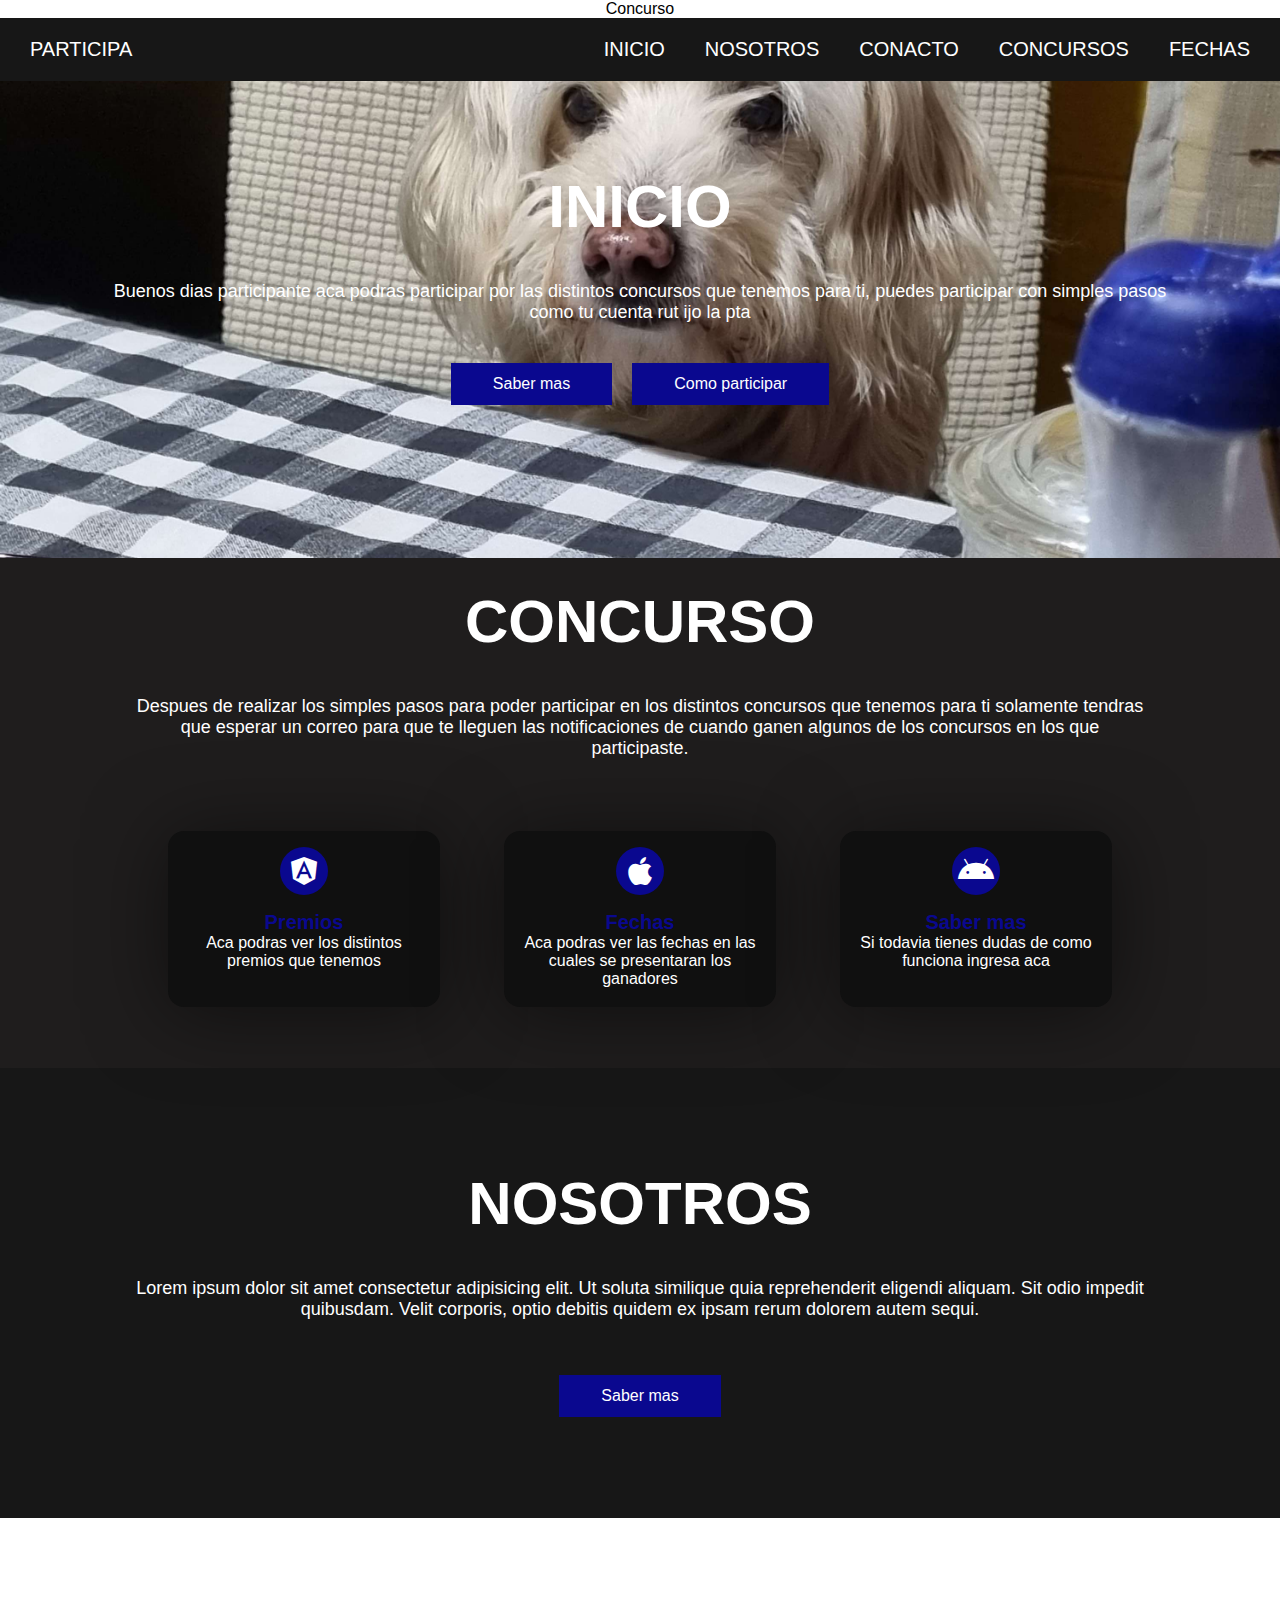
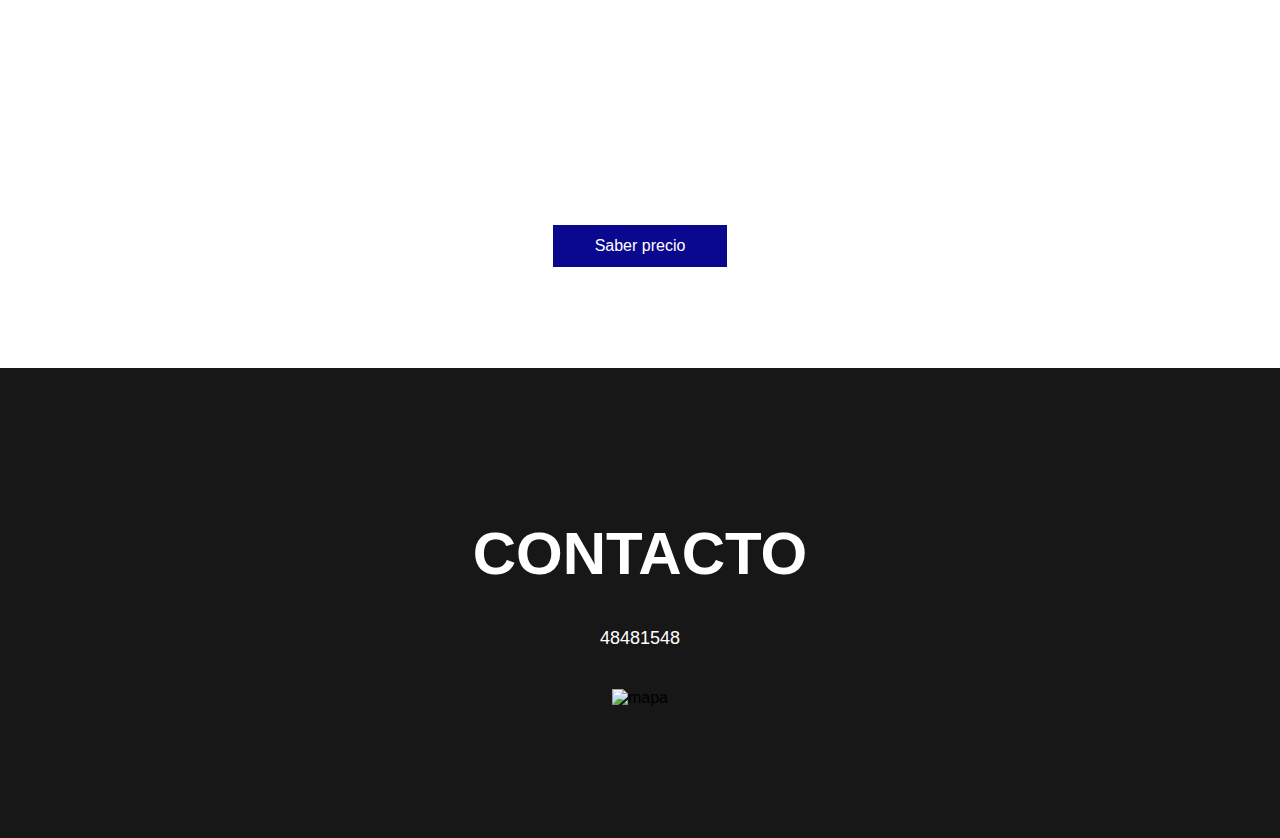
==== index.html @ dbeba2c4 "Rename CapoTambor.html to index.html" ====
<!DOCTYPE html>
<html lang="en">
<head>
    <meta charset="UTF-8">
    <meta http-equiv="X-UA-Compatible" content="IE=edge">
    <meta name="viewport" content="width=device-width, initial-scale=1.0">
    <link rel="stylesheet" href="https://cdnjs.cloudflare.com/ajax/libs/font-awesome/5.15.1/css/all.min.css">
    <link rel="stylesheet" href="style.css"
    <title>Concurso</title>

</head>
<body>

    <div class="head">

        <div class="logo">
            <a href="#">Participa</a>
        </div>

        <nav class="navbar">
            <a href="#">Inicio</a>
            <a href="#">Nosotros</a>
            <a href="#">Conacto</a>
            <a href="#">Concursos</a>
            <a href="#">Fechas</a>
        </nav>

    </div>

    <header class="content header">
        <h2 class="title">Inicio</h2>
        <p>
            Buenos dias participante aca podras participar por las distintos 
            concursos que tenemos para ti, puedes participar con simples pasos
            como tu cuenta rut ijo la pta
        </p>

        <div class="btn-home">
            <a href="#" class="btn">Saber mas</a>
            <a href="#" class="btn">Como participar</a>
        </div>
    </header>

    <section class="content sau">

        <h2 class="title">Concurso</h2>
        <p>Despues de realizar los simples pasos para poder participar en 
            los distintos concursos que tenemos para ti solamente tendras
            que esperar un correo para que te lleguen las notificaciones
            de cuando ganen algunos de los concursos en los que participaste.
        </p>
        
        <div class="box-container">

            <div class="box">
                <i class="fab fa-angular"></i>
                <h3>Premios</h3>
                <p>Aca podras ver los distintos premios que tenemos</p>
            </div>
            <div class="box">
                <i class="fab fa-apple"></i>
                <h3>Fechas</h3>
                <p>Aca podras ver las fechas en las cuales se presentaran
                    los ganadores
                </p>
            </div>
            <div class="box">
                <i class="fab fa-android"></i>
                <h3>Saber mas</h3>
                <p>Si todavia tienes dudas de como funciona ingresa aca</p>
            </div>

        </div>

    </section>

    <section class="content about">

        <h2 class="title">Nosotros</h2>
        <p>Lorem ipsum dolor sit amet consectetur 
            adipisicing elit. Ut soluta similique 
            quia reprehenderit eligendi aliquam. Sit 
            odio impedit quibusdam. Velit corporis, 
            optio debitis quidem ex ipsam rerum dolorem autem sequi.
        </p>

        <a href="#" class="btn">Saber mas</a>

    </section>

    <section class="content price">

        <article class="contain">
            <h2 class="title">Precio</h2>
            <p>Lorem ipsum dolor sit amet consectetur 
                adipisicing elit. Ut soluta similique 
                quia reprehenderit eligendi aliquam. Sit 
                odio impedit quibusdam. Velit corporis, 
                optio debitis quidem ex ipsam rerum dolorem autem sequi.
            </p>

            <a href="#" class="btn">Saber precio</a>

        </article>

    </section>

    <section class="content contact">
        <h2 class="title">Contacto</h2>
        <p>48481548</p>
        <figure class="map">
            <img src="img/mapa.png" height="220px" width="100%" alt="mapa">
        </figure>
    </section>
    
</body>
</html>
---- style.css ----
*{
    margin: 0;
    padding: 0;
    border: 0;
    font-size: 100%;
    vertical-align: baseline;
}

body {
    text-align: center;
    font-family: sans-serif;
}

.head {
    display: flex;
    align-items: center;
    justify-content: space-between;
    height: 63px;
    background: #171717;
    position: fixed;
    width: 100%;
    z-index: 100;
}

.navbar {
    display: flex;
    margin-right: 10px;
}

.logo {
    margin-left: 30px;
}

.logo a {
    text-decoration: none;
    color: #fff;
    text-transform: uppercase;
    font-size: 20px;
}

.navbar a {
    display: block;
    padding: 20px 20px;
    color: #fff;
    text-decoration: none;
    text-transform: uppercase;
    font-size: 20px;
}

.navbar a:hover {
    background: #3f3f3f;
}

.header {
    display: flex;
    justify-content: center;
    align-items: center;

}

.header {
    height: 60vh !important;
    background: url(img/tambor.jpg) no-repeat center;
    background-size: cover;
}

.title {
    margin-bottom: 40px;
    font-size: 60px;
    font-weight: 600;
    text-transform: uppercase;
    color: #fff;
}

p {
    margin-bottom: 40px;
    font-size: 18px;
    color: #fff;
    padding: 0 100px;
}

.btn {
    display: inline-block;
    margin-top: 15px;
    padding: 10px 40px;
    border: 2px solid #0a088f;
    color: #fff;
    text-decoration: none;
    background: #0a088f;
}

.btn:hover {
    background: none;
    
}

.btn-home {
    display: flex;
}

.btn-home a {
    margin: 0 10px;
}


.content {
    height: 50vh;
    display: flex;
    flex-direction: column;
    justify-content: center;
    align-items: center;
}

.sau {
    padding: 30px;
    background: #1f1d1d
}

.box-container {
    display: flex;
    justify-content: center;
    flex-wrap: wrap;
    text-align: center;

}

.box-container .box {
    height: 11rem;
    width: 17rem;
    background: #101010;
    text-align: center;
    border-radius: 1rem;
    box-shadow: 0 .3rem 5rem rgba(0, 0 , 0, .5);
    margin: 2rem;   
}

.box-container .box i {
    height: 3rem;
    width: 3rem;
    line-height: 3rem;
    text-align: center;
    border-radius: 50%;
    color: #fff;
    background: #0a088f;
    font-size: 2rem;
    margin: 1rem 0;

}

.box-container .box h3 {
    font-size: 20px;
    color: #0a088f;

}

.box-container .box p {
    padding: 0 15px;
    font-size: 16px;
}

.about {
    background: #171717;
}

.price {
    background: url(img/costos.jpg) no-repeat center;
    background-attachment: fixed;
    background-size: cover;
    text-align: center;
}


.contact {
    padding-top: 20px;
    background: #171717;
    padding-bottom: 0;
}


@media (max-width: 768px) {

    .title {
        margin-bottom: 0;
        font-size: 40px;
    }

    .sau {
        height: 100vh;
    }

    .navbar {
        display: none;
    }
   
    
}
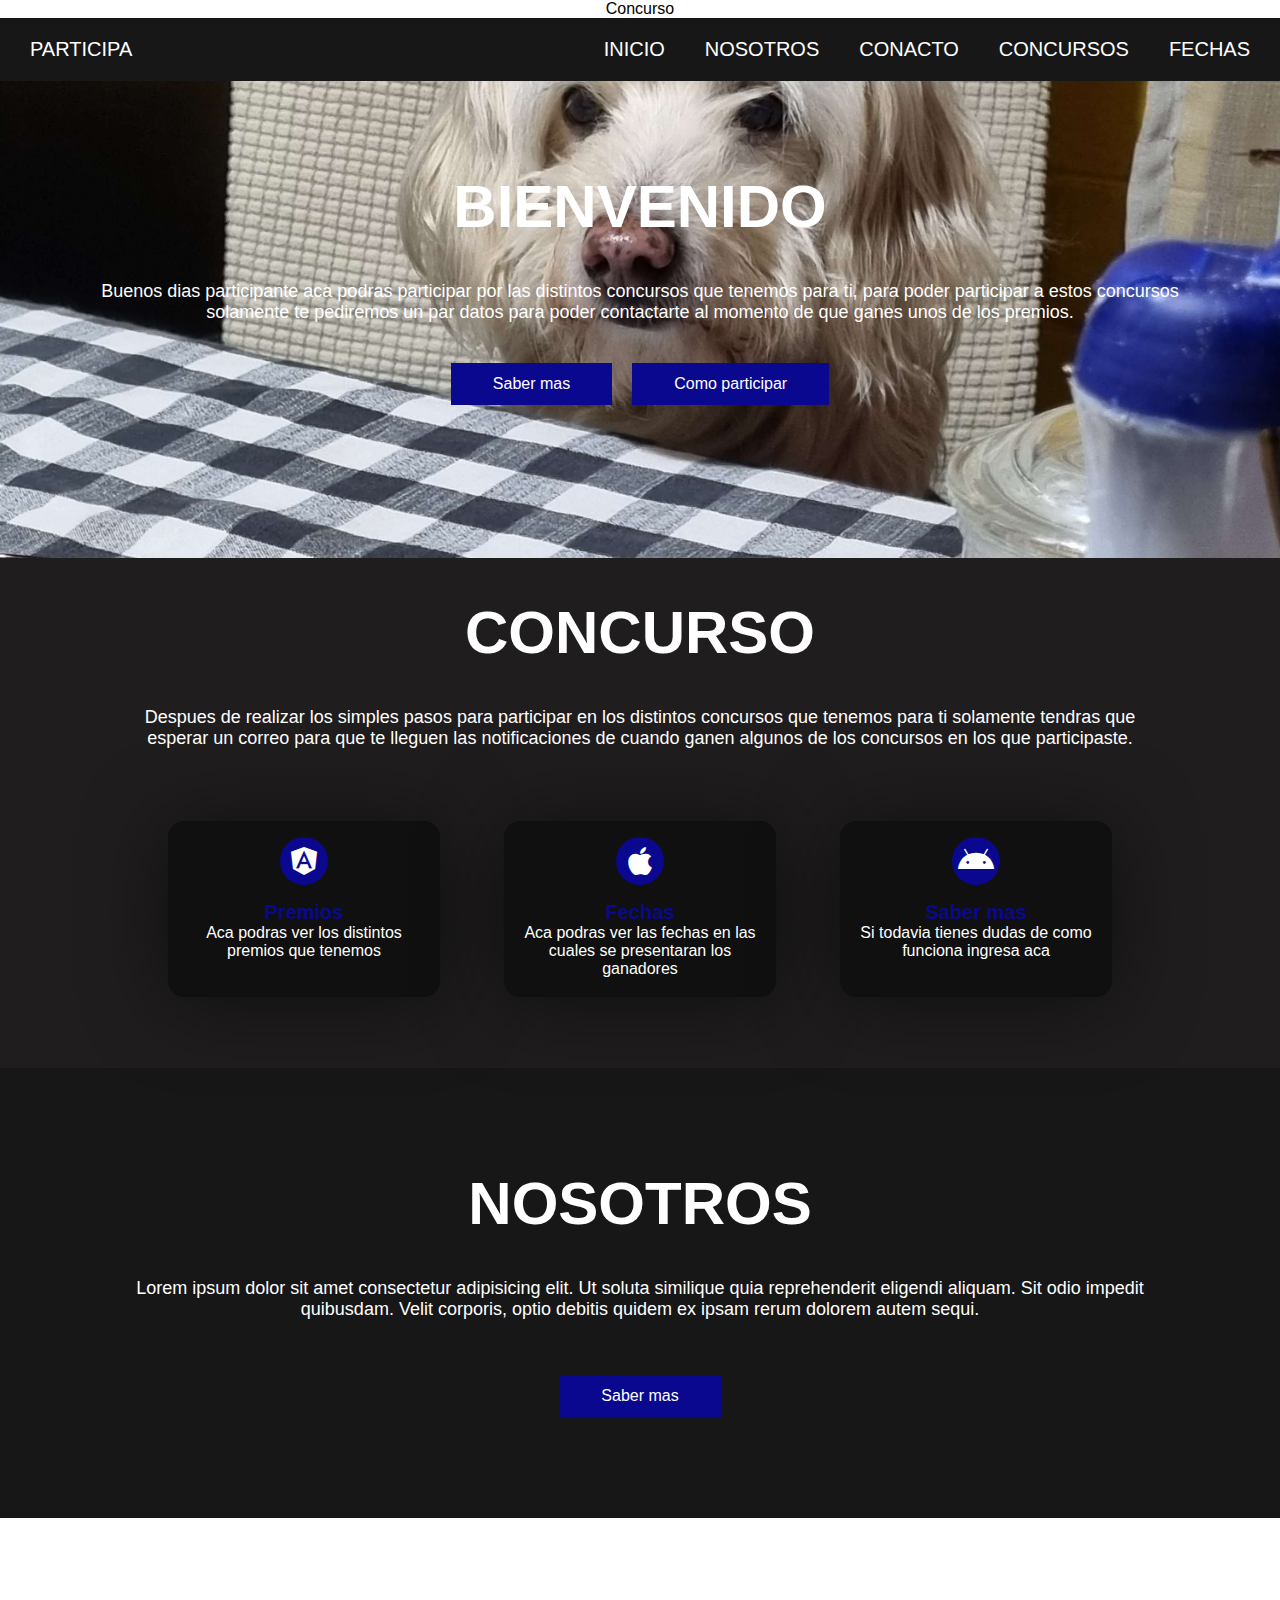
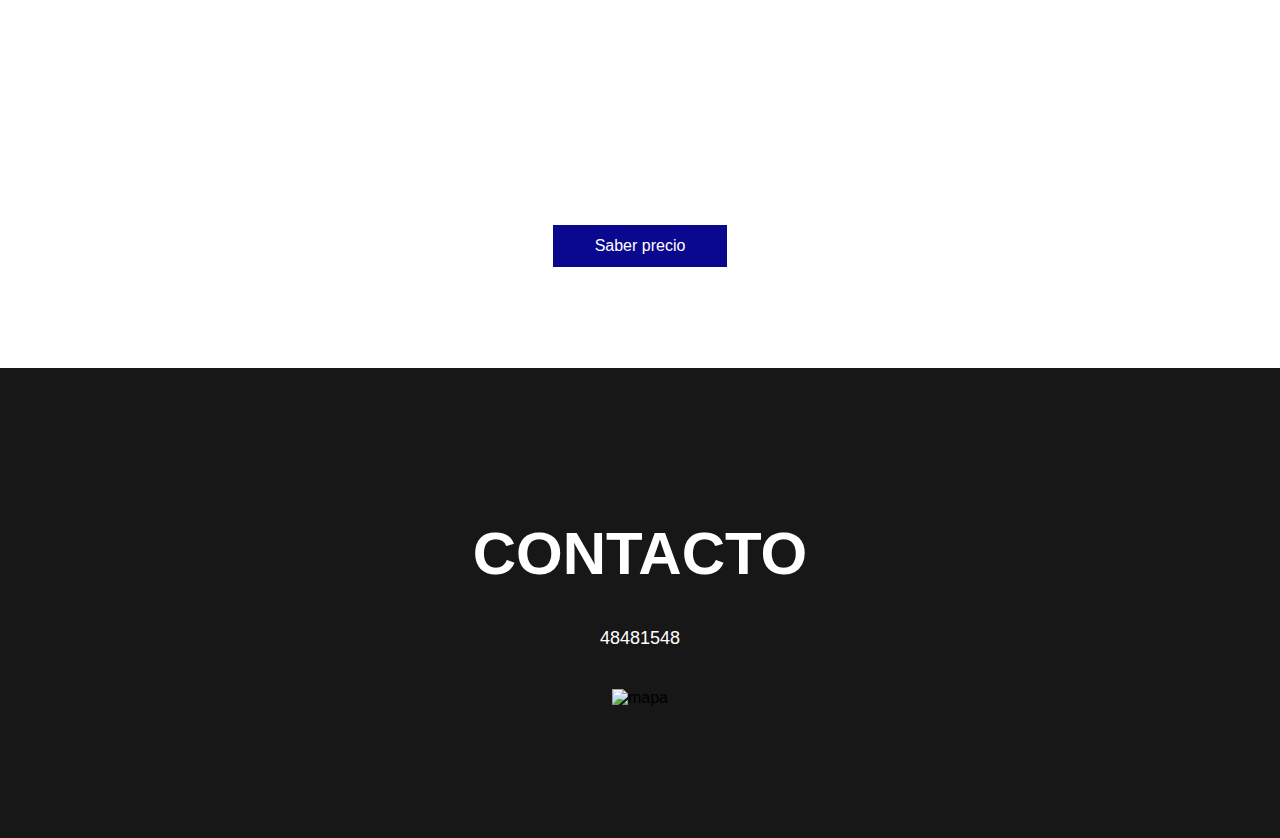
==== commit c392bbc3: "index.html" ====
--- a/index.html
+++ b/index.html
@@ -28,11 +28,12 @@
     </div>
 
     <header class="content header">
-        <h2 class="title">Inicio</h2>
+        <h2 class="title">Bienvenido</h2>
         <p>
             Buenos dias participante aca podras participar por las distintos 
-            concursos que tenemos para ti, puedes participar con simples pasos
-            como tu cuenta rut ijo la pta
+            concursos que tenemos para ti, para poder participar a estos concursos
+            solamente te pediremos un par datos para poder contactarte al momento
+            de que ganes unos de los premios.
         </p>
 
         <div class="btn-home">
@@ -44,7 +45,7 @@
     <section class="content sau">
 
         <h2 class="title">Concurso</h2>
-        <p>Despues de realizar los simples pasos para poder participar en 
+        <p>Despues de realizar los simples pasos para participar en 
             los distintos concursos que tenemos para ti solamente tendras
             que esperar un correo para que te lleguen las notificaciones
             de cuando ganen algunos de los concursos en los que participaste.
